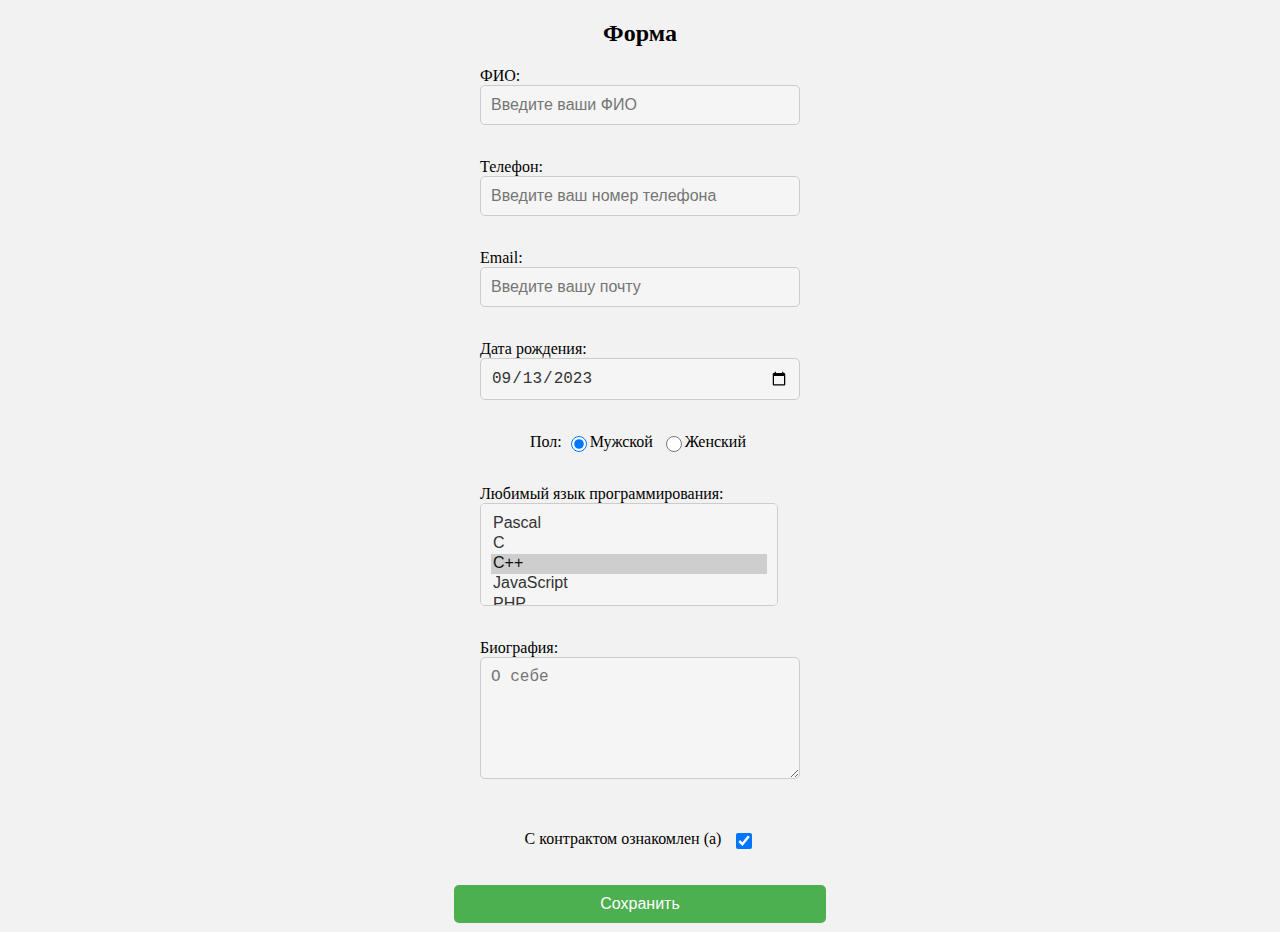
==== backend/task3/index.html @ d74262f1 "Add files via upload" ====
<!DOCTYPE html>
<html lang="ru">
<head>
    <meta charset="UTF-8">
    <meta name="viewport" content="width=device-width, initial-scale=1.0">
    <link rel="stylesheet" href="style.css">
    <title>taskbackend3</title>
</head>
<body>
    <section>
        <h2>Форма</h2>
        <form action="/" method="POST">
            <label>
                ФИО:<br>
                <input name="field-name" placeholder="Введите ваши ФИО" />
            </label><br>
            <label>
                Телефон:<br>
                <input name="field-tel" type="tel" placeholder="Введите ваш номер телефона" />
            </label><br>
            <label>
                Email:<br>
                <input name="field-email" type="email" placeholder="Введите вашу почту" />
            </label><br>
            <label>
                Дата рождения:<br>
                <input name="field-date" value="2023-09-13" type="date" />
            </label><br>
            <div class="rowradio">
                Пол:
                <label class="labelradio">
                    <input class="radiobutton" type="radio" checked="checked" name="radio-group-1" value="Мужской" /> Мужской
                </label>
                <label class="labelradio">
                    <input class="radiobutton" type="radio" name="radio-group-1" value="Женский" /> Женский
                </label>
            </div><br>
            <label>
                Любимый язык программирования:
                <br>
                <select name="field-language-2[]" multiple="multiple">
                    <option value="Pascal">Pascal</option>
                    <option value="C" >C</option>
                    <option value="C++" selected="selected">C++</option>
                    <option value="JavaScript" >JavaScript</option>
                    <option value="PHP" >PHP</option>
                    <option value="Python" >Python</option>
                    <option value="Java" >Java</option>
                    <option value="Haskel" >Haskel</option>
                    <option value="Clojure" >Clojure</option>
                    <option value="Prolog" >Prolog</option>
                    <option value="Scala" >Scala</option>
                </select>
            </label><br>
            <label>
                Биография:<br>
                <textarea name="biography" placeholder="О себе"></textarea>
            </label><br>
            <br>
            <label class="labelcheck">
                С контрактом ознакомлен (а)
                <input type="checkbox" checked="checked" name="check"/>
            </label><br>
            <input type="submit" value="Сохранить"/>
        </form>
    </section>
</body>
</html>
---- backend/task3/style.css ----
section {
    text-align: center;
  }
  
  form {
    display: flex;
    flex-direction: column;
    align-items: center;
    max-width: 400px;
    margin: 0 auto;
  }
  
  h2 {
    font-size: 24px;
    margin-bottom: 20px;
  }
  
  label {
    display: flex;
    flex-direction: column;
    margin-bottom: 15px;
    width: 80%;
    text-align: left;
  }
  
  input,
  textarea,
  select {
    padding: 10px;
    border: 1px solid #ccc;
    border-radius: 5px;
    font-size: 16px;
    background-color: #f5f5f5;
    color: #333;
    width: 93%;
  }
  
  .rowradio
  {
    display: inline-flex;
  }
  .labelradio
  {
    flex-direction: row;
    margin-right: 4px;
    margin-left: 4px;
    width: 40%;
  }
  .radiobutton
  {
    flex-direction: row;
    height: 16px;
    width: 16px;
  }
  
  textarea {
    height: 100px;
  }
  .labelcheck
  {
    flex-direction: row;
    justify-content: center;
  }
  input[type="checkbox"] {
    height: 16px;
    width: 16px;
    margin-left: 15px;

  }
  
  input[type="submit"] {
    padding: 10px 20px;
    background-color: #4caf50;
    color: #fff;
    border: none;
    border-radius: 5px;
    font-size: 16px;
    cursor: pointer;
  }
  
  @media (max-width: 600px) {
    form {
      max-width: 300px;
    }
  }
  
  body {
    background-color: #f2f2f2;
  }
  
  input[type="submit"]:hover {
    background-color: #45a049;
  }
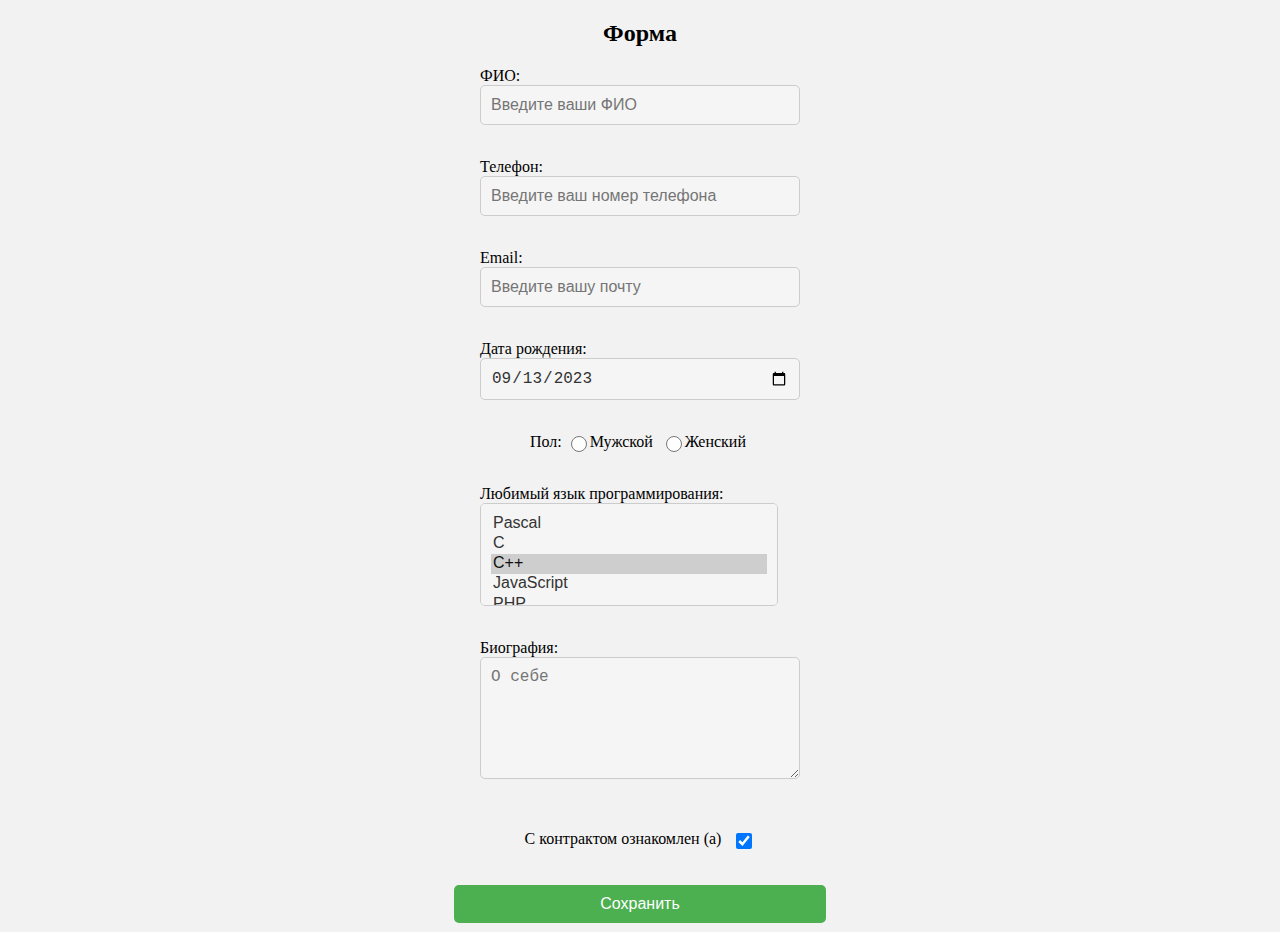
==== commit 641fd2ca: "Add files via upload" ====
--- a/backend/task3/index.html
+++ b/backend/task3/index.html
@@ -29,7 +29,7 @@
             <div class="rowradio">
                 Пол:
                 <label class="labelradio">
-                    <input class="radiobutton" type="radio" checked="checked" name="radio-group-1" value="Мужской" /> Мужской
+                    <input class="radiobutton" type="radio" name="radio-group-1" value="Мужской" /> Мужской
                 </label>
                 <label class="labelradio">
                     <input class="radiobutton" type="radio" name="radio-group-1" value="Женский" /> Женский
